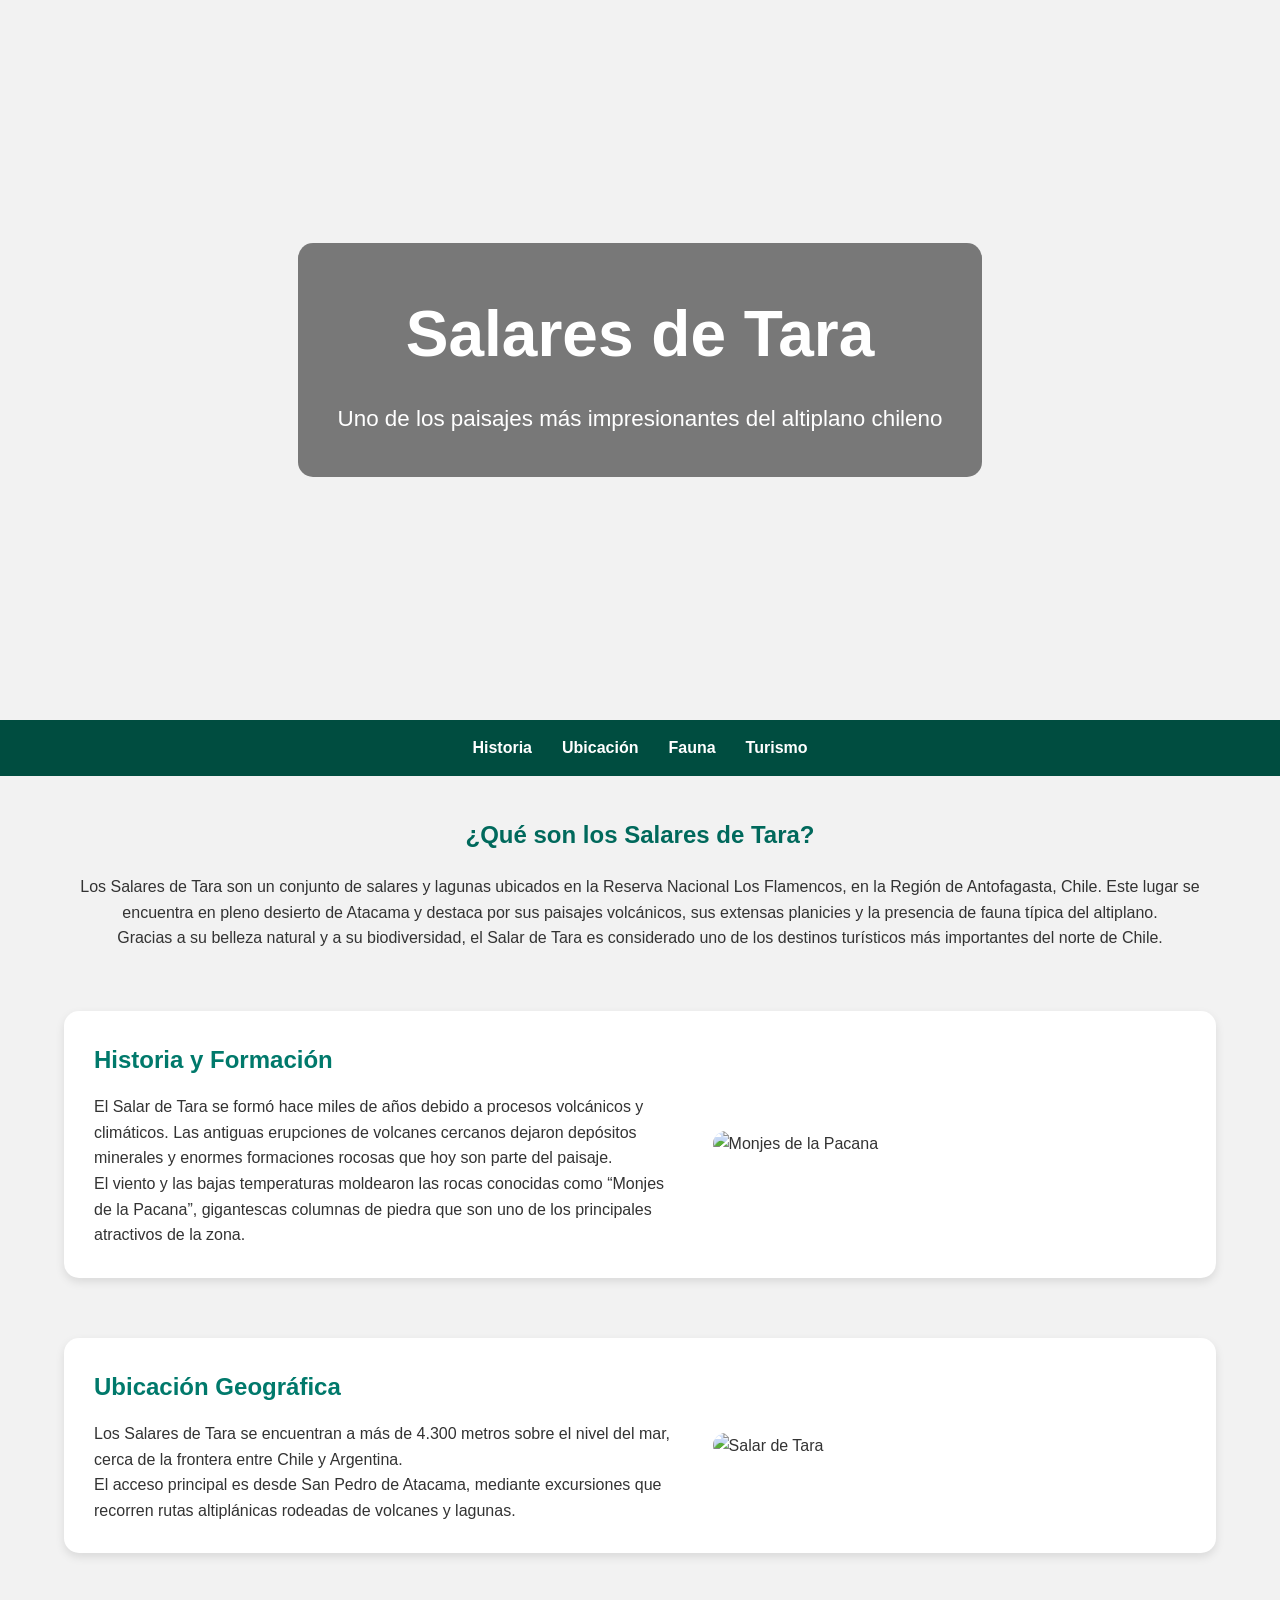
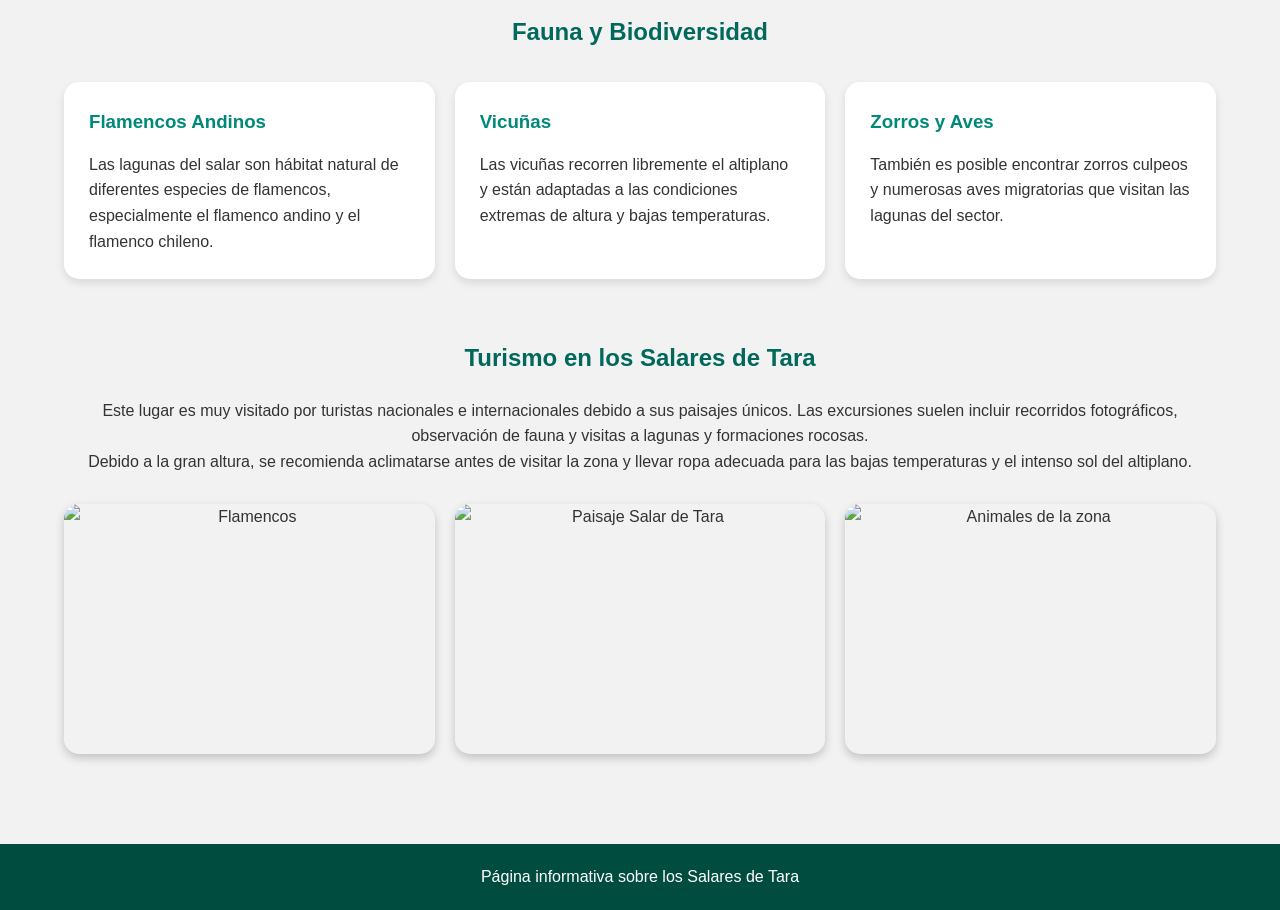
==== Salares.html @ 5fa29fc8 "Add files via upload" ====
<!DOCTYPE html>
<html lang="es">
<head>
    <meta charset="UTF-8">
    <meta name="viewport" content="width=device-width, initial-scale=1.0">
    <title>Salares de Tara</title>
    <link rel="stylesheet" href="Salares.css">
</head>
<body>

    <header>
        <div class="hero">
            <h1>Salares de Tara</h1>
            <p>Uno de los paisajes más impresionantes del altiplano chileno</p>
        </div>
    </header>

    <nav>
        <ul>
            <li><a href="#historia">Historia</a></li>
            <li><a href="#ubicacion">Ubicación</a></li>
            <li><a href="#fauna">Fauna</a></li>
            <li><a href="#turismo">Turismo</a></li>
        </ul>
    </nav>

    <main>

        <section class="intro">
            <h2>¿Qué son los Salares de Tara?</h2>
            <p>
                Los Salares de Tara son un conjunto de salares y lagunas ubicados en la Reserva Nacional Los Flamencos,
                en la Región de Antofagasta, Chile. Este lugar se encuentra en pleno desierto de Atacama y destaca por
                sus paisajes volcánicos, sus extensas planicies y la presencia de fauna típica del altiplano.
            </p>

            <p>
                Gracias a su belleza natural y a su biodiversidad, el Salar de Tara es considerado uno de los destinos
                turísticos más importantes del norte de Chile.
            </p>
        </section>


         <section id="historia" class="content-section">
            <div class="text">
                <h2>Historia y Formación</h2>
                <p>
                    El Salar de Tara se formó hace miles de años debido a procesos volcánicos y climáticos.
                    Las antiguas erupciones de volcanes cercanos dejaron depósitos minerales y enormes formaciones
                    rocosas que hoy son parte del paisaje.
                </p>

                <p>
                    El viento y las bajas temperaturas moldearon las rocas conocidas como “Monjes de la Pacana”,
                    gigantescas columnas de piedra que son uno de los principales atractivos de la zona.
                </p>
            </div>

            <img src="img/descarga (10).jpg" alt="Monjes de la Pacana">
        </section>

        <section id="ubicacion" class="content-section reverse">
            <img src="img/descarga (11).jpg" alt="Salar de Tara">

            <div class="text">
                <h2>Ubicación Geográfica</h2>
                <p>
                    Los Salares de Tara se encuentran a más de 4.300 metros sobre el nivel del mar,
                    cerca de la frontera entre Chile y Argentina.
                </p>

                <p>
                    El acceso principal es desde San Pedro de Atacama, mediante excursiones que recorren
                    rutas altiplánicas rodeadas de volcanes y lagunas.
                </p>
                   </div>
        </section>

        <section id="fauna" class="cards-section">
            <h2>Fauna y Biodiversidad</h2>

            <div class="cards">

                <div class="card">
                    <h3>Flamencos Andinos</h3>
                    <p>
                        Las lagunas del salar son hábitat natural de diferentes especies de flamencos,
                        especialmente el flamenco andino y el flamenco chileno.
                    </p>
                </div>

                <div class="card">
                    <h3>Vicuñas</h3>
                    <p>
                        Las vicuñas recorren libremente el altiplano y están adaptadas a las condiciones extremas
                        de altura y bajas temperaturas.
                    </p>
                </div>

                <div class="card">
                    <h3>Zorros y Aves</h3>
                    <p>
                        También es posible encontrar zorros culpeos y numerosas aves migratorias que visitan
                        las lagunas del sector.
                    </p>
                </div>
                 </div>
        </section>

        <section id="turismo" class="tourism">
            <h2>Turismo en los Salares de Tara</h2>

            <p>
                Este lugar es muy visitado por turistas nacionales e internacionales debido a sus paisajes únicos.
                Las excursiones suelen incluir recorridos fotográficos, observación de fauna y visitas a lagunas y
                formaciones rocosas.
            </p>

            <p>
                Debido a la gran altura, se recomienda aclimatarse antes de visitar la zona y llevar ropa adecuada
                para las bajas temperaturas y el intenso sol del altiplano.
            </p>

            <div class="gallery">
                <img src="img/descarga (7).jpg" alt="Flamencos">
                <img src="img/descarga (8).jpg" alt="Paisaje Salar de Tara">
                <img src="img/descarga (9).jpg" alt="Animales de la zona">
            </div>
        </section>

    </main>


    <footer>
        <p>Página informativa sobre los Salares de Tara</p>
    </footer>

</body>
</html>
---- Salares.css ----
*{
    margin: 0;
    padding: 0;
    box-sizing: border-box;
}

body {
    font-family: Arial, sans-serif;
    line-height: 1.6;
    background-color: #f2f2f2;
    color: #333;
}

header {
    background-image: url('https://upload.wikimedia.org/wikipedia/commons/6/6b/Salar_de_Tara.jpg');
    background-size: cover;
    background-position: center;
    height: 80vh;
    display: flex;
    align-items: center;
    justify-content: center;
}
.hero {
    background-color: rgba(0, 0, 0, 0.5);
    color: white;
    padding: 40px;
    border-radius: 15px;
    text-align: center;
}

.hero h1 {
    font-size: 4rem;
    margin-bottom: 15px;
}

.hero p {
    font-size: 1.4rem;
}

nav {
    background-color: #004d40;
    padding: 15px;
    position: sticky;
    top: 0;
}

nav ul {
    list-style: none;
    display: flex;
    justify-content: center;
    gap: 30px;
}
nav a {
    text-decoration: none;
    color: white;
    font-weight: bold;
}

main {
    width: 90%;
    max-width: 1200px;
    margin: auto;
    padding: 40px 0;
}

.intro {
    text-align: center;
    margin-bottom: 60px;
}

.intro h2 {
    color: #00695c;
    margin-bottom: 20px;
}

.content-section {
    display: flex;
    align-items: center;
    gap: 40px;
    margin-bottom: 60px;
    background-color: white;
    padding: 30px;
    border-radius: 15px;
    box-shadow: 0 4px 10px rgba(0,0,0,0.1);
}
.reverse {
    flex-direction: row-reverse;
}

.content-section img {
    width: 45%;
    border-radius: 15px;
}

.text {
    width: 55%;
}

.text h2 {
    color: #00796b;
    margin-bottom: 15px;
}

.cards-section h2 {
    text-align: center;
    margin-bottom: 30px;
    color: #00695c;
}

.cards {
    display: grid;
    grid-template-columns: repeat(auto-fit, minmax(250px, 1fr));
    gap: 20px;
}

.card {
    background-color: white;
    padding: 25px;
    border-radius: 15px;
    box-shadow: 0 4px 8px rgba(0,0,0,0.1);
    transition: transform 0.3s;
}
.card:hover {
    transform: translateY(-8px);
}

.card h3 {
    color: #00897b;
    margin-bottom: 15px;
}

.tourism {
    margin-top: 60px;
    text-align: center;
}

.tourism h2 {
    color: #00695c;
    margin-bottom: 20px;
}

.gallery {
    margin-top: 30px;
    display: grid;
    grid-template-columns: repeat(auto-fit, minmax(300px, 1fr));
    gap: 20px;
}

.gallery img {
    width: 100%;
    height: 250px;
    object-fit: cover;
    border-radius: 15px;
    box-shadow: 0 4px 10px rgba(0,0,0,0.2);
}

footer {
    background-color: #004d40;
    color: white;
    text-align: center;
    padding: 20px;
    margin-top: 50px;
}
@media (max-width: 768px) {

    .content-section,
    .reverse {
        flex-direction: column;
    }

    .content-section img,
    .text {
        width: 100%;
    }

    .hero h1 {
        font-size: 2.5rem;
    }

    nav ul {
        flex-direction: column;
        align-items: center;
        gap: 10px;
    }
}
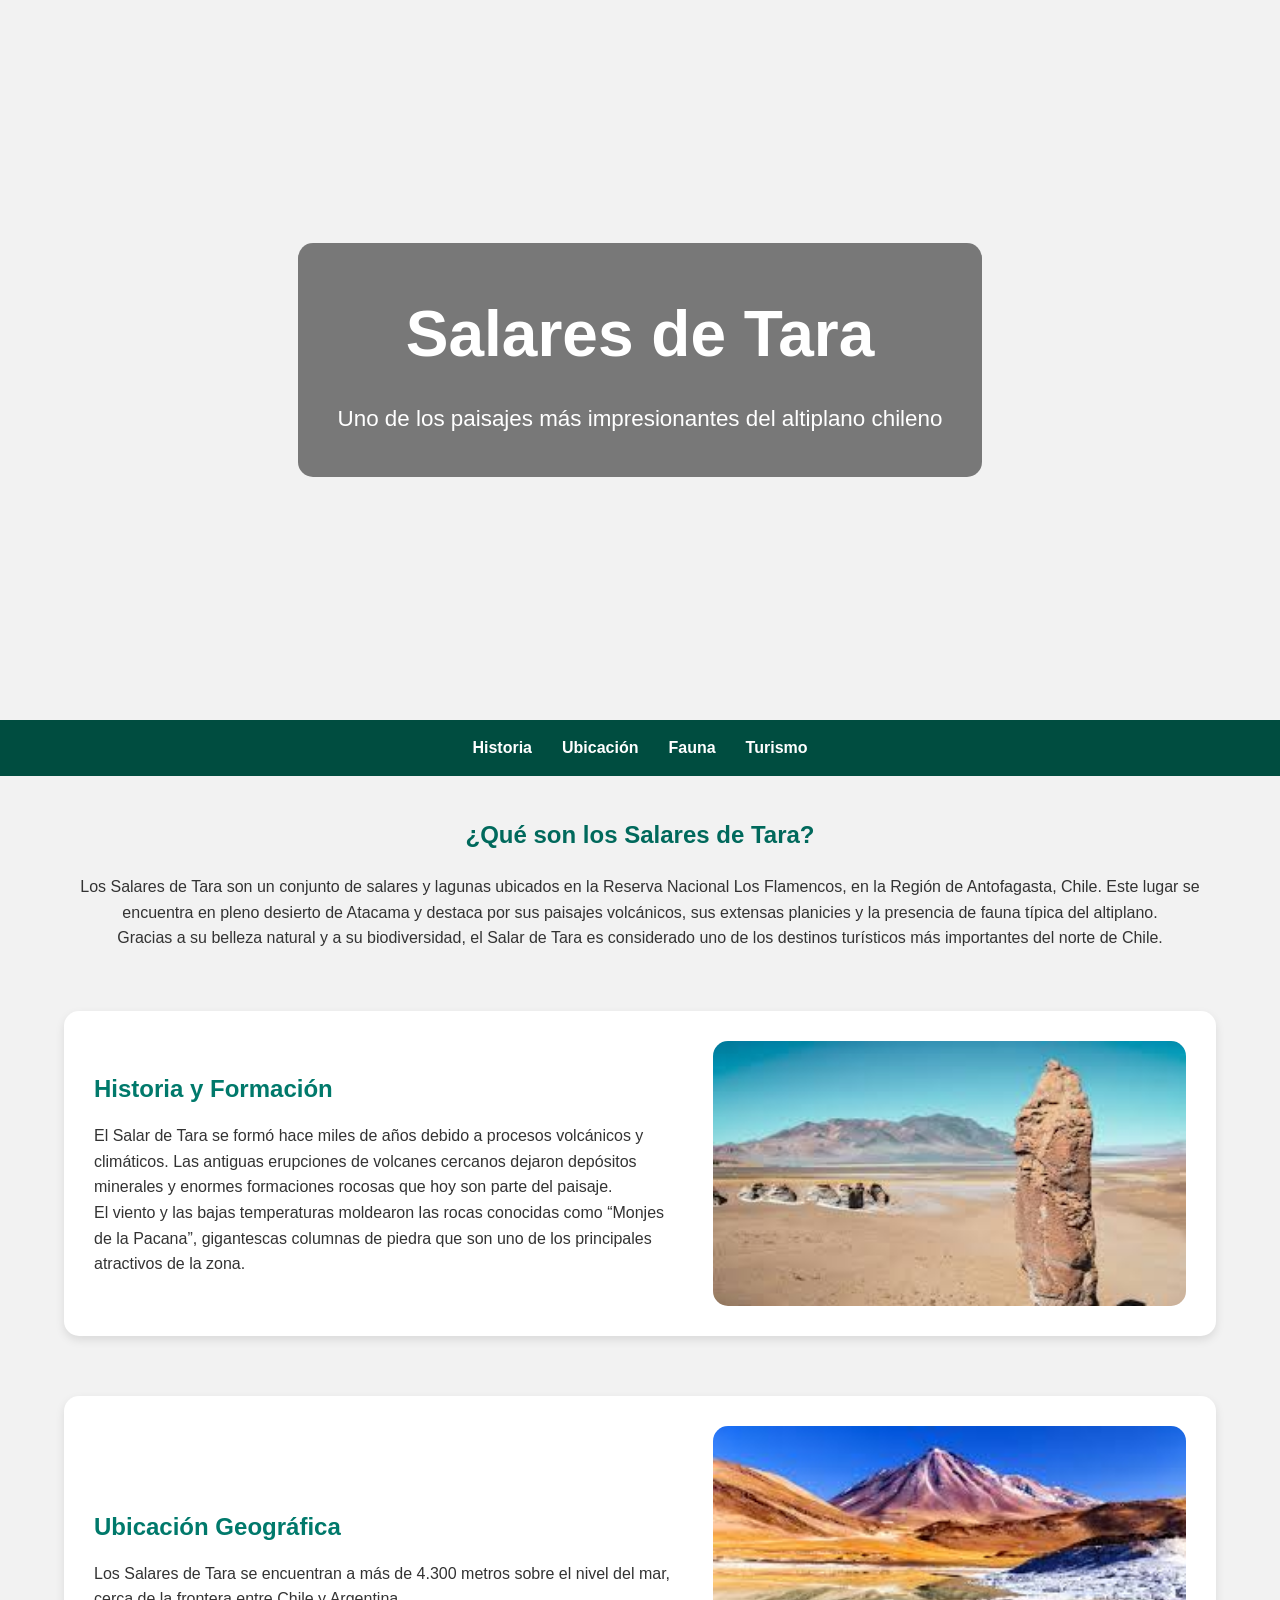
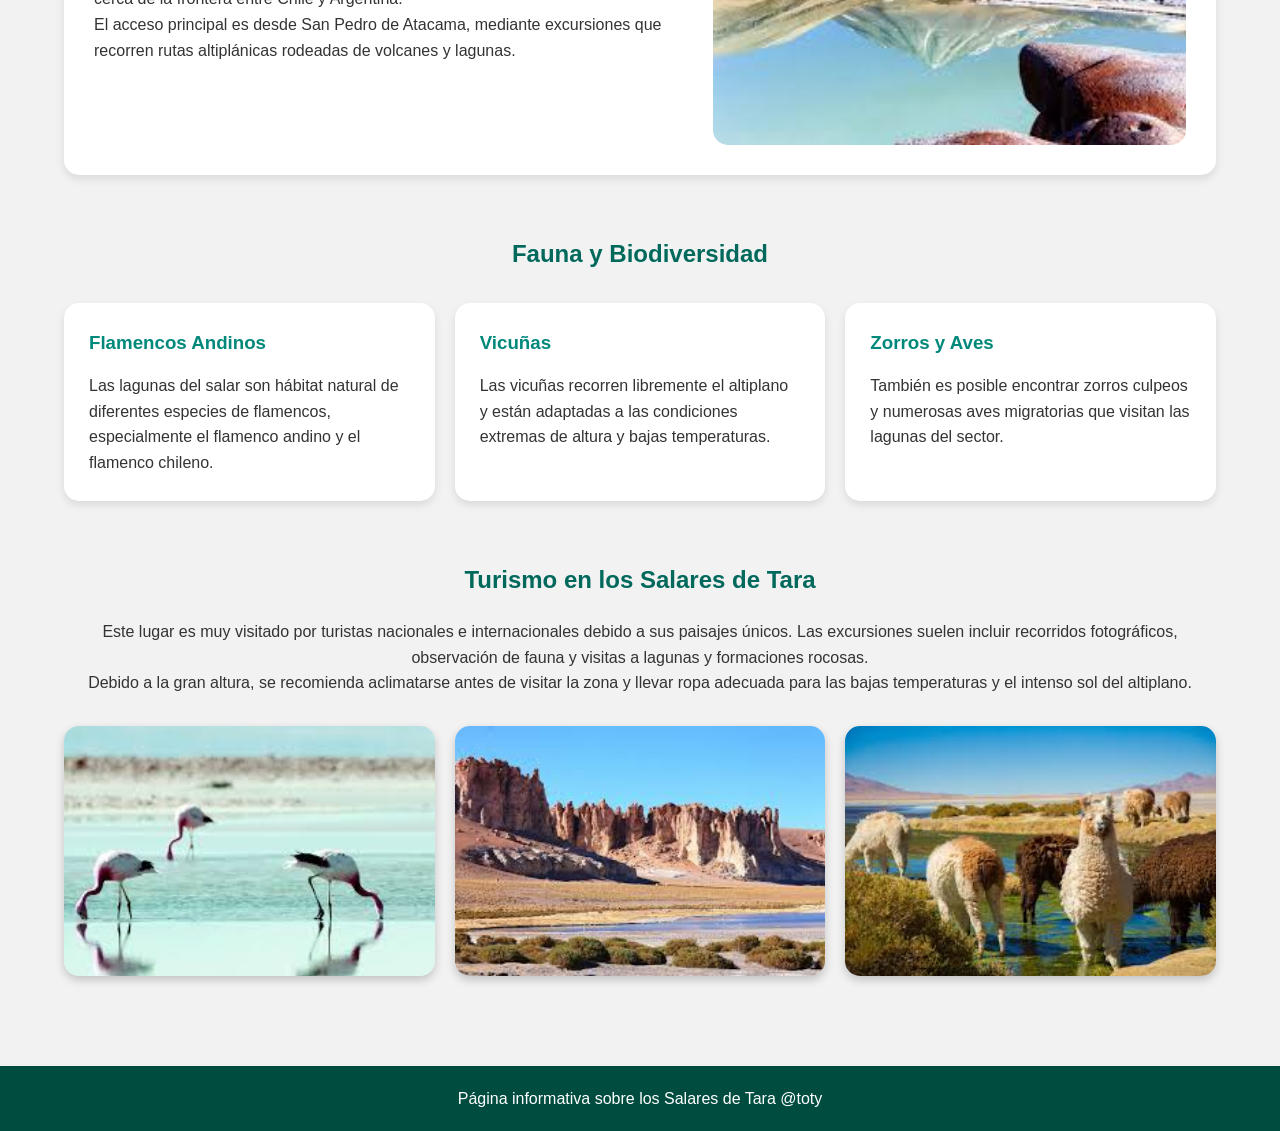
==== commit 0b2c41b6: "identifique solo para visualizar actualizaciones" ====
--- a/Salares.html
+++ b/Salares.html
@@ -56,11 +56,11 @@
                 </p>
             </div>
 
-            <img src="img/descarga (10).jpg" alt="Monjes de la Pacana">
+            <img src="img/descarga10.jpg" alt="Monjes de la Pacana">
         </section>
 
         <section id="ubicacion" class="content-section reverse">
-            <img src="img/descarga (11).jpg" alt="Salar de Tara">
+            <img src="img/descarga11.jpg" alt="Salar de Tara">
 
             <div class="text">
                 <h2>Ubicación Geográfica</h2>
@@ -122,9 +122,9 @@
             </p>
 
             <div class="gallery">
-                <img src="img/descarga (7).jpg" alt="Flamencos">
-                <img src="img/descarga (8).jpg" alt="Paisaje Salar de Tara">
-                <img src="img/descarga (9).jpg" alt="Animales de la zona">
+                <img src="img/descarga7.jpg" alt="Flamencos">
+                <img src="img/descarga8.jpg" alt="Paisaje Salar de Tara">
+                <img src="img/descarga9.jpg" alt="Animales de la zona">
             </div>
         </section>
 
@@ -132,7 +132,7 @@
 
 
     <footer>
-        <p>Página informativa sobre los Salares de Tara</p>
+        <p>Página informativa sobre los Salares de Tara @toty</p>
     </footer>
 
 </body>
